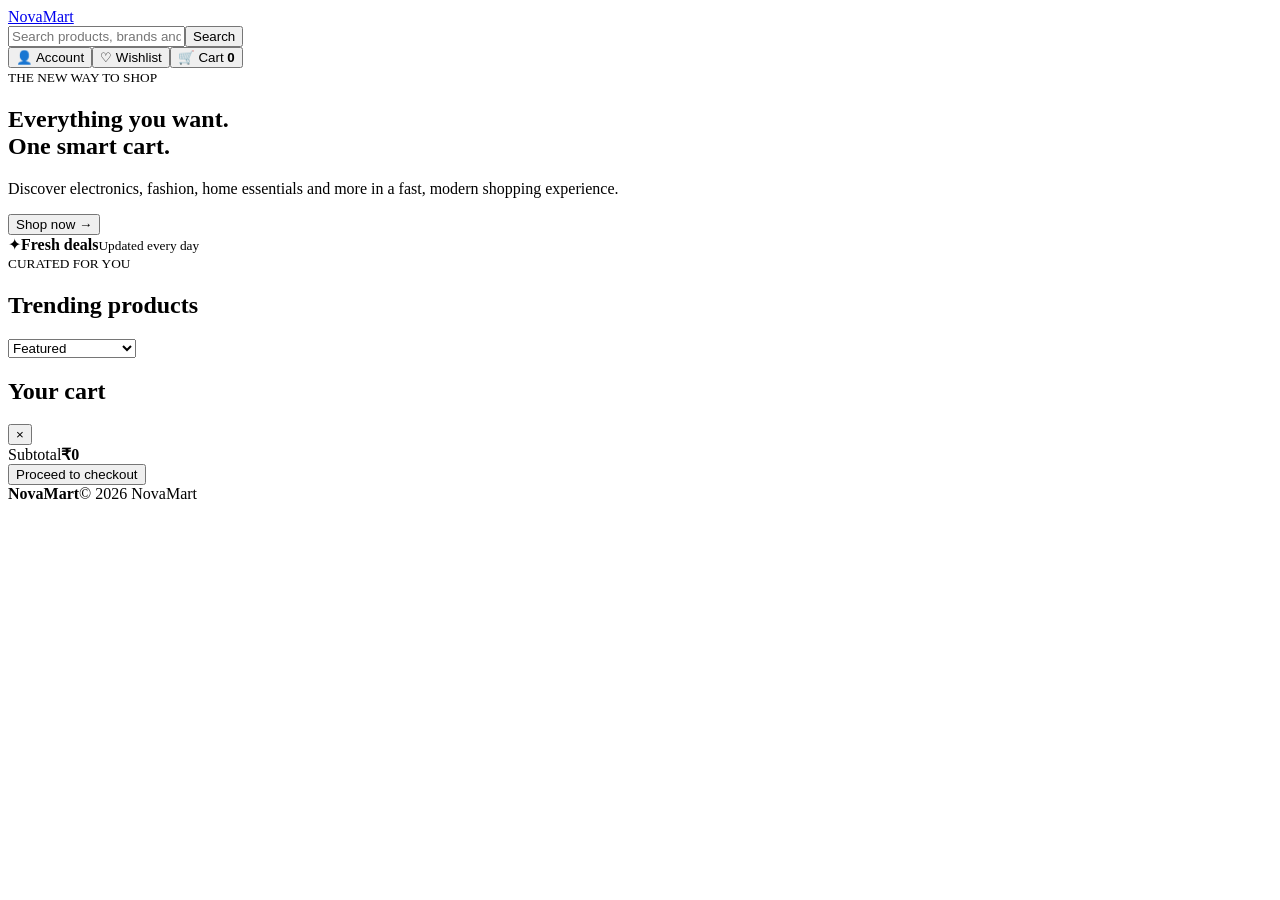
==== index.html @ f29831cd "Create NovaMart storefront" ====
<!doctype html><html lang="en"><head><meta charset="UTF-8"><meta name="viewport" content="width=device-width,initial-scale=1"><title>NovaMart — Shop Everything</title><link rel="stylesheet" href="assets/css/style.css"></head><body><header><div class="nav"><a class="logo" href="#">Nova<span>Mart</span></a><div class="search"><input id="search" placeholder="Search products, brands and categories"><button id="searchBtn">Search</button></div><nav><button id="account">👤 Account</button><button id="wish">♡ Wishlist</button><button id="cart">🛒 Cart <b id="count">0</b></button></nav></div></header><div class="cats" id="cats"></div><main><section class="hero"><div><small>THE NEW WAY TO SHOP</small><h1>Everything you want.<br><span>One smart cart.</span></h1><p>Discover electronics, fashion, home essentials and more in a fast, modern shopping experience.</p><button class="primary" id="shop">Shop now →</button></div><div class="hero-art">✦<strong>Fresh deals</strong><small>Updated every day</small></div></section><section class="products"><div class="head"><div><small>CURATED FOR YOU</small><h2 id="title">Trending products</h2></div><select id="sort"><option value="featured">Featured</option><option value="low">Price: Low to high</option><option value="high">Price: High to low</option><option value="rating">Top rated</option></select></div><div class="grid" id="grid"></div></section></main><aside id="drawer"><div class="drawerHead"><h2>Your cart</h2><button id="close">×</button></div><div id="items"></div><div class="total"><span>Subtotal</span><strong id="subtotal">₹0</strong></div><button class="primary full" id="checkout">Proceed to checkout</button></aside><div id="overlay"></div><footer><div class="foot"><strong class="logo">Nova<span>Mart</span></strong><span>© 2026 NovaMart</span></div></footer><script src="assets/js/app.js"></script></body></html>
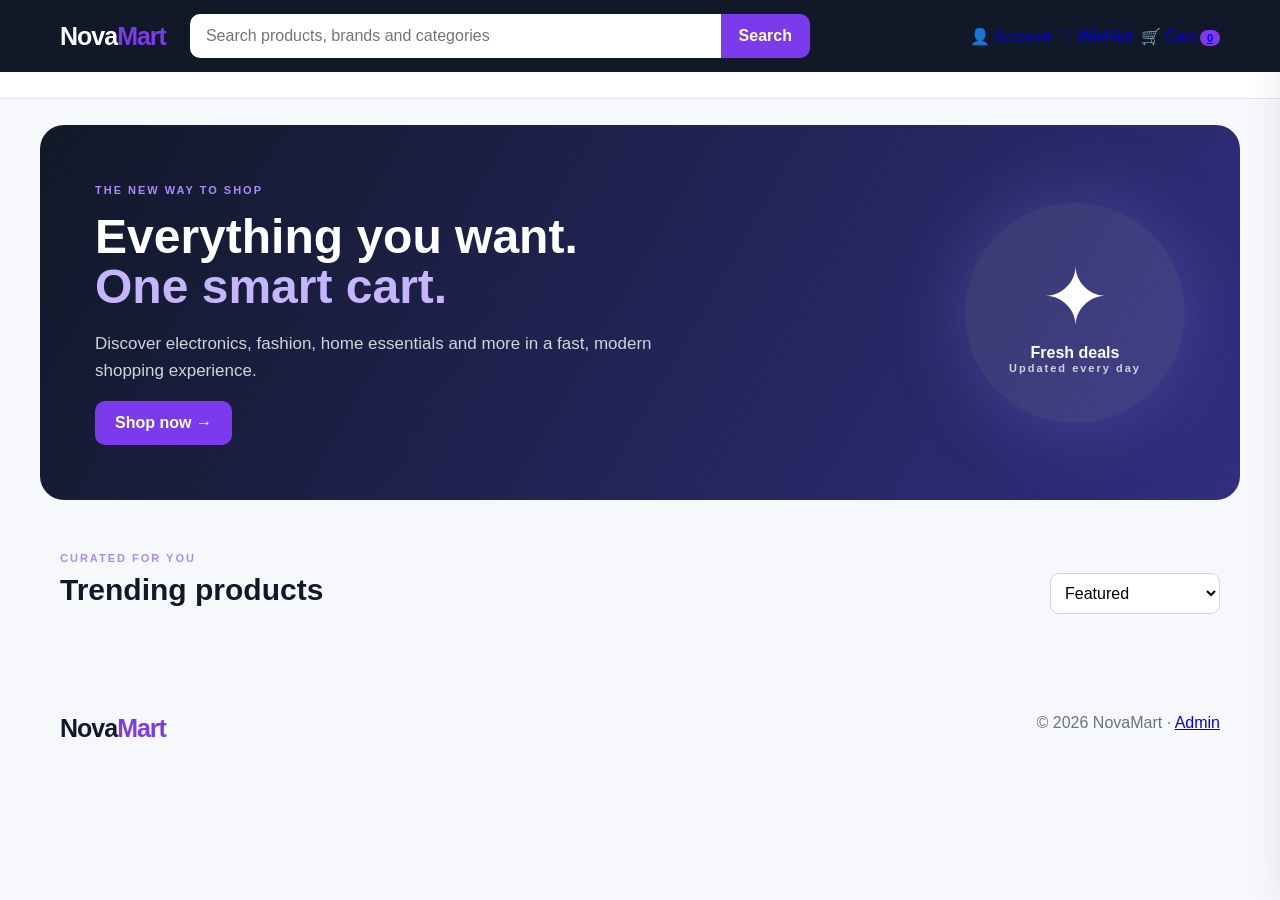
==== commit 5a75eff9: "Connect NovaMart storefront to new modules" ====
--- a/index.html
+++ b/index.html
@@ -1 +1 @@
-<!doctype html><html lang="en"><head><meta charset="UTF-8"><meta name="viewport" content="width=device-width,initial-scale=1"><title>NovaMart — Shop Everything</title><link rel="stylesheet" href="assets/css/style.css"></head><body><header><div class="nav"><a class="logo" href="#">Nova<span>Mart</span></a><div class="search"><input id="search" placeholder="Search products, brands and categories"><button id="searchBtn">Search</button></div><nav><button id="account">👤 Account</button><button id="wish">♡ Wishlist</button><button id="cart">🛒 Cart <b id="count">0</b></button></nav></div></header><div class="cats" id="cats"></div><main><section class="hero"><div><small>THE NEW WAY TO SHOP</small><h1>Everything you want.<br><span>One smart cart.</span></h1><p>Discover electronics, fashion, home essentials and more in a fast, modern shopping experience.</p><button class="primary" id="shop">Shop now →</button></div><div class="hero-art">✦<strong>Fresh deals</strong><small>Updated every day</small></div></section><section class="products"><div class="head"><div><small>CURATED FOR YOU</small><h2 id="title">Trending products</h2></div><select id="sort"><option value="featured">Featured</option><option value="low">Price: Low to high</option><option value="high">Price: High to low</option><option value="rating">Top rated</option></select></div><div class="grid" id="grid"></div></section></main><aside id="drawer"><div class="drawerHead"><h2>Your cart</h2><button id="close">×</button></div><div id="items"></div><div class="total"><span>Subtotal</span><strong id="subtotal">₹0</strong></div><button class="primary full" id="checkout">Proceed to checkout</button></aside><div id="overlay"></div><footer><div class="foot"><strong class="logo">Nova<span>Mart</span></strong><span>© 2026 NovaMart</span></div></footer><script src="assets/js/app.js"></script></body></html>+<!doctype html><html lang="en"><head><meta charset="UTF-8"><meta name="viewport" content="width=device-width,initial-scale=1"><title>NovaMart — Shop Everything</title><link rel="stylesheet" href="assets/css/style.css"></head><body><header><div class="nav"><a class="logo" href="index.html">Nova<span>Mart</span></a><div class="search"><input id="search" placeholder="Search products, brands and categories"><button id="searchBtn">Search</button></div><nav><a class="navlink" href="login.html">👤 Account</a><a class="navlink" href="wishlist.html">♡ Wishlist</a><a class="navlink" href="cart.html">🛒 Cart <b id="count">0</b></a></nav></div></header><div class="cats" id="cats"></div><main><section class="hero"><div><small>THE NEW WAY TO SHOP</small><h1>Everything you want.<br><span>One smart cart.</span></h1><p>Discover electronics, fashion, home essentials and more in a fast, modern shopping experience.</p><button class="primary" id="shop">Shop now →</button></div><div class="hero-art">✦<strong>Fresh deals</strong><small>Updated every day</small></div></section><section class="products"><div class="head"><div><small>CURATED FOR YOU</small><h2 id="title">Trending products</h2></div><select id="sort"><option value="featured">Featured</option><option value="low">Price: Low to high</option><option value="high">Price: High to low</option><option value="rating">Top rated</option></select></div><div class="grid" id="grid"></div></section></main><aside id="drawer"><div class="drawerHead"><h2>Your cart</h2><button id="close">×</button></div><div id="items"></div><div class="total"><span>Subtotal</span><strong id="subtotal">₹0</strong></div><a class="primary full" id="checkout" href="checkout.html">Proceed to checkout</a></aside><div id="overlay"></div><footer><div class="foot"><strong class="logo">Nova<span>Mart</span></strong><span>© 2026 NovaMart · <a href="admin.html">Admin</a></span></div></footer><script src="assets/js/store.js"></script><script src="assets/js/app.js"></script></body></html>
--- a/assets/css/style.css
+++ b/assets/css/style.css
@@ -0,0 +1 @@
+*{box-sizing:border-box}body{margin:0;font-family:Inter,Arial,sans-serif;background:#f7f8fc;color:#111827}button,input,select{font:inherit}button{cursor:pointer;border:0}.container,.nav,.hero,.products,.foot{max-width:1200px;margin:auto}header{background:#111827;color:#fff;position:sticky;top:0;z-index:10}.nav{height:72px;display:flex;align-items:center;gap:24px;padding:0 20px}.logo{font-size:25px;font-weight:900;color:white;text-decoration:none;letter-spacing:-1px}.logo span{color:#7c3aed}.search{display:flex;flex:1;max-width:620px}.search input{width:100%;padding:13px 16px;border-radius:10px 0 0 10px;border:0;outline:0}.search button{padding:0 18px;background:#7c3aed;color:#fff;border-radius:0 10px 10px 0;font-weight:700}.nav nav{display:flex;gap:8px;margin-left:auto}.nav nav button{background:transparent;color:#fff;padding:10px;border-radius:8px}.nav nav button:hover{background:#273244}.nav nav b{background:#7c3aed;border-radius:99px;padding:2px 7px;font-size:11px}.cats{background:#fff;border-bottom:1px solid #e5e7eb;display:flex;justify-content:center;gap:28px;padding:13px;overflow:auto}.cats button{background:none;color:#4b5563;white-space:nowrap}.cats button.active,.cats button:hover{color:#7c3aed;font-weight:700}.hero{margin-top:26px;background:linear-gradient(120deg,#111827,#312e81);border-radius:24px;padding:55px;display:flex;justify-content:space-between;align-items:center;color:#fff;overflow:hidden}.hero small,.products small{font-size:11px;letter-spacing:2px;font-weight:800;color:#a78bfa}.hero h1{font-size:48px;line-height:1.05;margin:14px 0}.hero h1 span{color:#c4b5fd}.hero p{max-width:590px;color:#d1d5db;font-size:17px;line-height:1.6}.primary{background:#7c3aed;color:#fff;padding:13px 20px;border-radius:10px;font-weight:800}.primary:hover{background:#6d28d9;transform:translateY(-1px)}.hero-art{width:220px;height:220px;border-radius:50%;background:rgba(255,255,255,.09);display:flex;flex-direction:column;align-items:center;justify-content:center;font-size:80px;box-shadow:0 0 80px rgba(167,139,250,.25)}.hero-art strong{font-size:16px}.hero-art small{color:#d1d5db}.products{padding:48px 20px}.head{display:flex;justify-content:space-between;align-items:end;margin-bottom:24px}.head h2{font-size:30px;margin:7px 0}.head select{padding:10px;border:1px solid #d1d5db;border-radius:9px;background:#fff}.grid{display:grid;grid-template-columns:repeat(4,1fr);gap:18px}.card{background:#fff;border:1px solid #e5e7eb;border-radius:16px;overflow:hidden;transition:.2s;position:relative}.card:hover{transform:translateY(-4px);box-shadow:0 12px 30px #11182712}.pic{height:210px;background:#f1f5f9;display:flex;align-items:center;justify-content:center;font-size:75px}.info{padding:16px}.tag{font-size:11px;color:#7c3aed;font-weight:800}.name{font-weight:750;margin:7px 0;height:42px}.rating{font-size:13px;color:#f59e0b}.price{font-size:21px;font-weight:900;margin:10px 0}.add{width:100%;padding:10px;border-radius:9px;background:#111827;color:#fff}.add:hover{background:#7c3aed}.wish{position:absolute;right:12px;top:12px;background:#fff;border-radius:50%;width:34px;height:34px;font-size:19px}.foot{padding:28px 20px;display:flex;justify-content:space-between;color:#6b7280}.foot .logo{color:#111827}#drawer{position:fixed;right:-430px;top:0;width:410px;max-width:92vw;height:100vh;background:#fff;z-index:30;padding:22px;box-shadow:-12px 0 40px #0002;transition:.25s;display:flex;flex-direction:column}#drawer.open{right:0}.drawerHead{display:flex;justify-content:space-between;align-items:center;border-bottom:1px solid #e5e7eb;padding-bottom:15px}.drawerHead button{background:none;font-size:30px}.item{display:flex;gap:12px;padding:16px 0;border-bottom:1px solid #eee}.itemPic{width:60px;height:60px;background:#f1f5f9;border-radius:9px;display:grid;place-items:center;font-size:28px}.itemInfo{flex:1}.qty{display:flex;gap:10px;align-items:center;margin-top:7px}.qty button{width:25px;height:25px;border-radius:6px;background:#e5e7eb}.total{margin-top:auto;padding:18px 0;display:flex;justify-content:space-between;font-size:19px}.full{width:100%}#overlay{display:none;position:fixed;inset:0;background:#0007;z-index:20}#overlay.show{display:block}@media(max-width:900px){.grid{grid-template-columns:repeat(2,1fr)}.hero{margin:15px;padding:35px}.hero-art{display:none}.nav{gap:10px}.nav nav span{display:none}}@media(max-width:600px){.search{order:3;max-width:none;width:100%}.nav{height:auto;padding:12px 15px;flex-wrap:wrap}.nav nav{margin-left:auto}.hero h1{font-size:36px}.grid{grid-template-columns:1fr 1fr;gap:10px}.pic{height:150px}.products{padding:30px 12px}.head{align-items:start;gap:10px}.head h2{font-size:23px}.cats{justify-content:start}.hero{border-radius:16px}.name{font-size:14px}.price{font-size:18px}}
